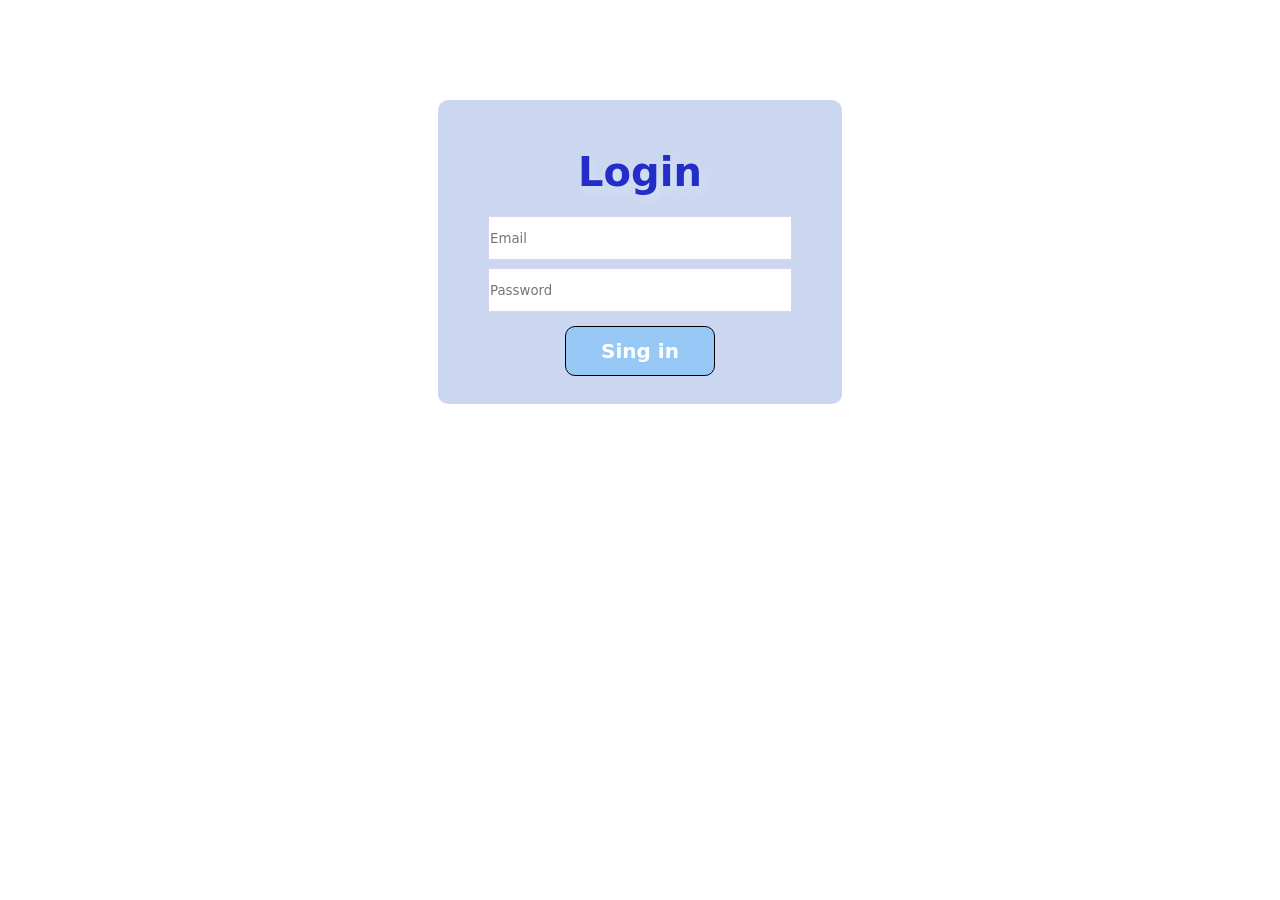
==== index.html @ 37e0630a "Add files via upload" ====
<!DOCTYPE html>
<html lang="en">
<head>
    <meta charset="UTF-8">
    <meta name="viewport" content="width=device-width, initial-scale=1.0">
    <link rel="stylesheet" href="style.css">
    <title>nznn</title>
</head>
<body>

    <div class="login">
        <div class="login-form"><form action="">
            <h2>Login</h2>
            <input type="email" id="email" name="email" placeholder="Email" required>
            <label for="email"></label>
            <input type="password" id="password" name="password" maxlength="14" minlength="8" placeholder="Password" required>
            <label for="password"></label>
       
            <button type="submit">Sing in</button>
        </form>
        </div>
    </div>
    
</body>
</html>
---- style.css ----
* {
    margin: 0;
    padding: 0;
    font-family: system-ui, -apple-system, BlinkMacSystemFont, 'Segoe UI', Roboto, Oxygen, Ubuntu, Cantarell, 'Open Sans', 'Helvetica Neue', sans-serif;
}
body{
    background-color: rgb(171, 219, 211);
    background: url(slovenia-hilltop-3840x2160-23639.jpg);
    background-repeat: no-repeat;
    background-size: cover;
}

.login {
    width: 400px;
    height: 300px;
    display: flex;
    border: 2px solid rgba(1, 1, 1, 0);
    text-align: center;
    position: relative;
    background-color: rgba(50, 95, 200, 0.25);
    margin: 0 auto;
    top: 100px;
    border-radius: 10px;

    

}

.login-form {
    position: absolute;
    top: 30px;
    left: 30px;
    right: 30px;



}

h2 {
    color: rgb(36, 45, 199);
    text-shadow: 3px 5px 9px rgb(211, 227, 241);
    
    font-size: 40px;
    margin: 7px;
    padding: 10px;
}
input {
    border: 2px solid rgba(88, 88, 196, 0.25);
    width: 300px;
    height: 40px;
    margin: 3px;
    padding: 1px;
}
button {
    width: 150px;
    height: 50px;
    color: white;
    position: relative;
    top: 10px;
    border: 1px solid black;
    font-size: 20px;
    background-color: rgba(0, 155, 255, 0.25);
    font-weight: bold;
    border-radius: 10px;


}
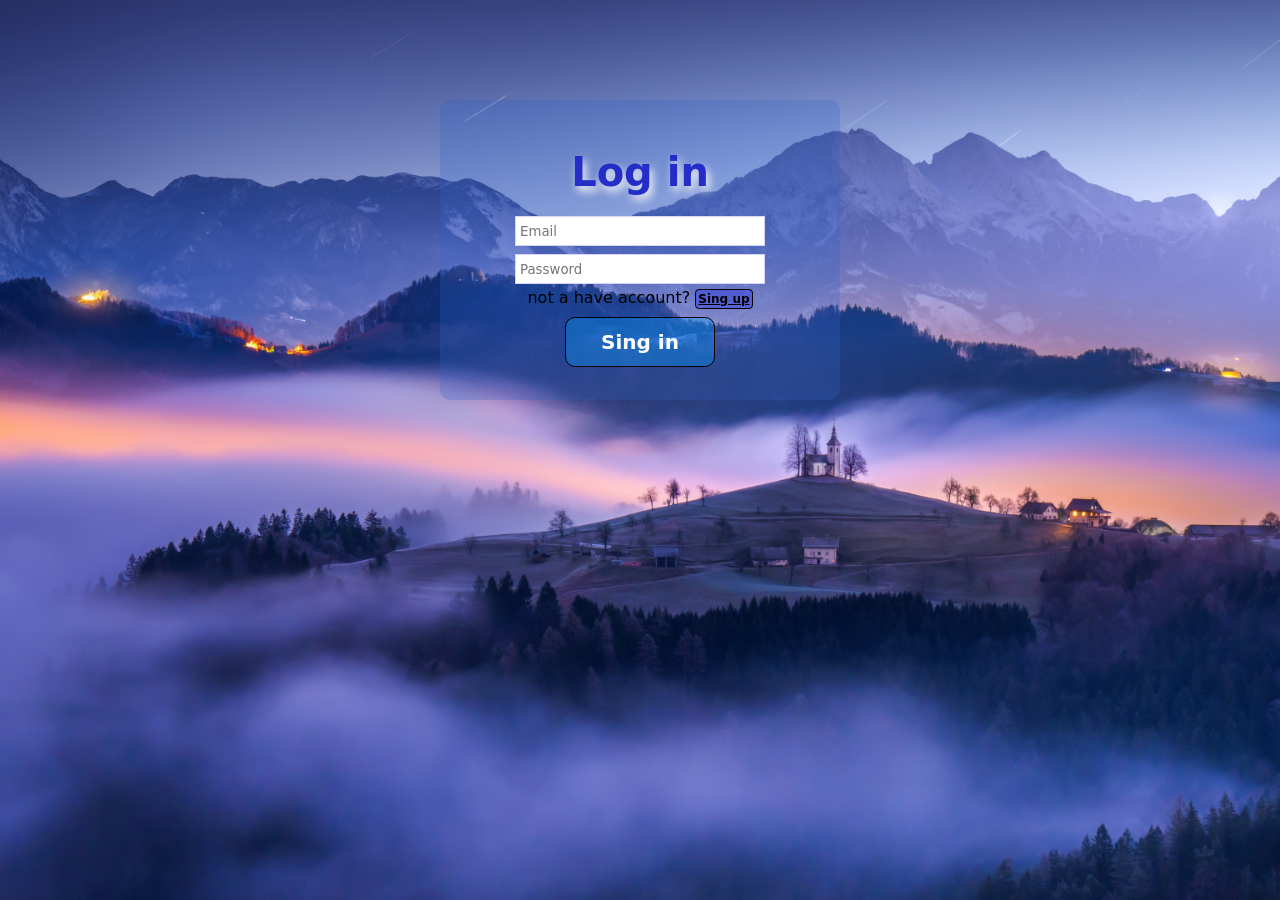
==== commit c592f8d5: "Add files via upload" ====
--- a/index.html
+++ b/index.html
@@ -10,16 +10,17 @@
 
     <div class="login">
         <div class="login-form"><form action="">
-            <h2>Login</h2>
+            <h2>Log in</h2>
             <input type="email" id="email" name="email" placeholder="Email" required>
             <label for="email"></label>
             <input type="password" id="password" name="password" maxlength="14" minlength="8" placeholder="Password" required>
             <label for="password"></label>
-       
+            <p class="text">not a have account? <a class="lin" href="index2.html">Sing up</a></p>
             <button type="submit">Sing in</button>
         </form>
         </div>
     </div>
+    <audio src="fff.mp3" autoplay loop></audio>
     
 </body>
 </html>
--- a/style.css
+++ b/style.css
@@ -2,12 +2,15 @@
     margin: 0;
     padding: 0;
     font-family: system-ui, -apple-system, BlinkMacSystemFont, 'Segoe UI', Roboto, Oxygen, Ubuntu, Cantarell, 'Open Sans', 'Helvetica Neue', sans-serif;
+    box-sizing: border-box;
 }
 body{
-    background-color: rgb(171, 219, 211);
     background: url(slovenia-hilltop-3840x2160-23639.jpg);
     background-repeat: no-repeat;
     background-size: cover;
+    height: 100dvh;
+    
+    
 }
 
 .login {
@@ -38,18 +41,19 @@
 
 h2 {
     color: rgb(36, 45, 199);
-    text-shadow: 3px 5px 9px rgb(211, 227, 241);
+    text-shadow: 3px 5px 9px rgb(247, 247, 247);
     
     font-size: 40px;
     margin: 7px;
     padding: 10px;
 }
 input {
-    border: 2px solid rgba(88, 88, 196, 0.25);
-    width: 300px;
-    height: 40px;
-    margin: 3px;
-    padding: 1px;
+    border: 1px solid rgba(88, 88, 196, 0.25);
+    background-color: rgba(255, 255, 255, 1);
+    width: 250px;
+    height: 30px;
+    margin: 4px;
+    padding: 4px;
 }
 button {
     width: 150px;
@@ -59,9 +63,29 @@
     top: 10px;
     border: 1px solid black;
     font-size: 20px;
-    background-color: rgba(0, 155, 255, 0.25);
+    background-color: rgba(0, 155, 255, 0.35);
     font-weight: bold;
     border-radius: 10px;
 
 
 }
+.lin {
+    color: black;
+    font-weight: bold;
+    border: 1px solid black;
+    border-radius: 4px;
+    font-size: 12px;
+    text-align: center;
+    background-color: rgba(0, 0, 255, 0.25);
+    padding: 2px;
+    
+}
+.text {
+    text-align: center;
+
+}
+audio {
+    position: absolute;
+    right: 40px;
+    bottom: 30px;
+}
